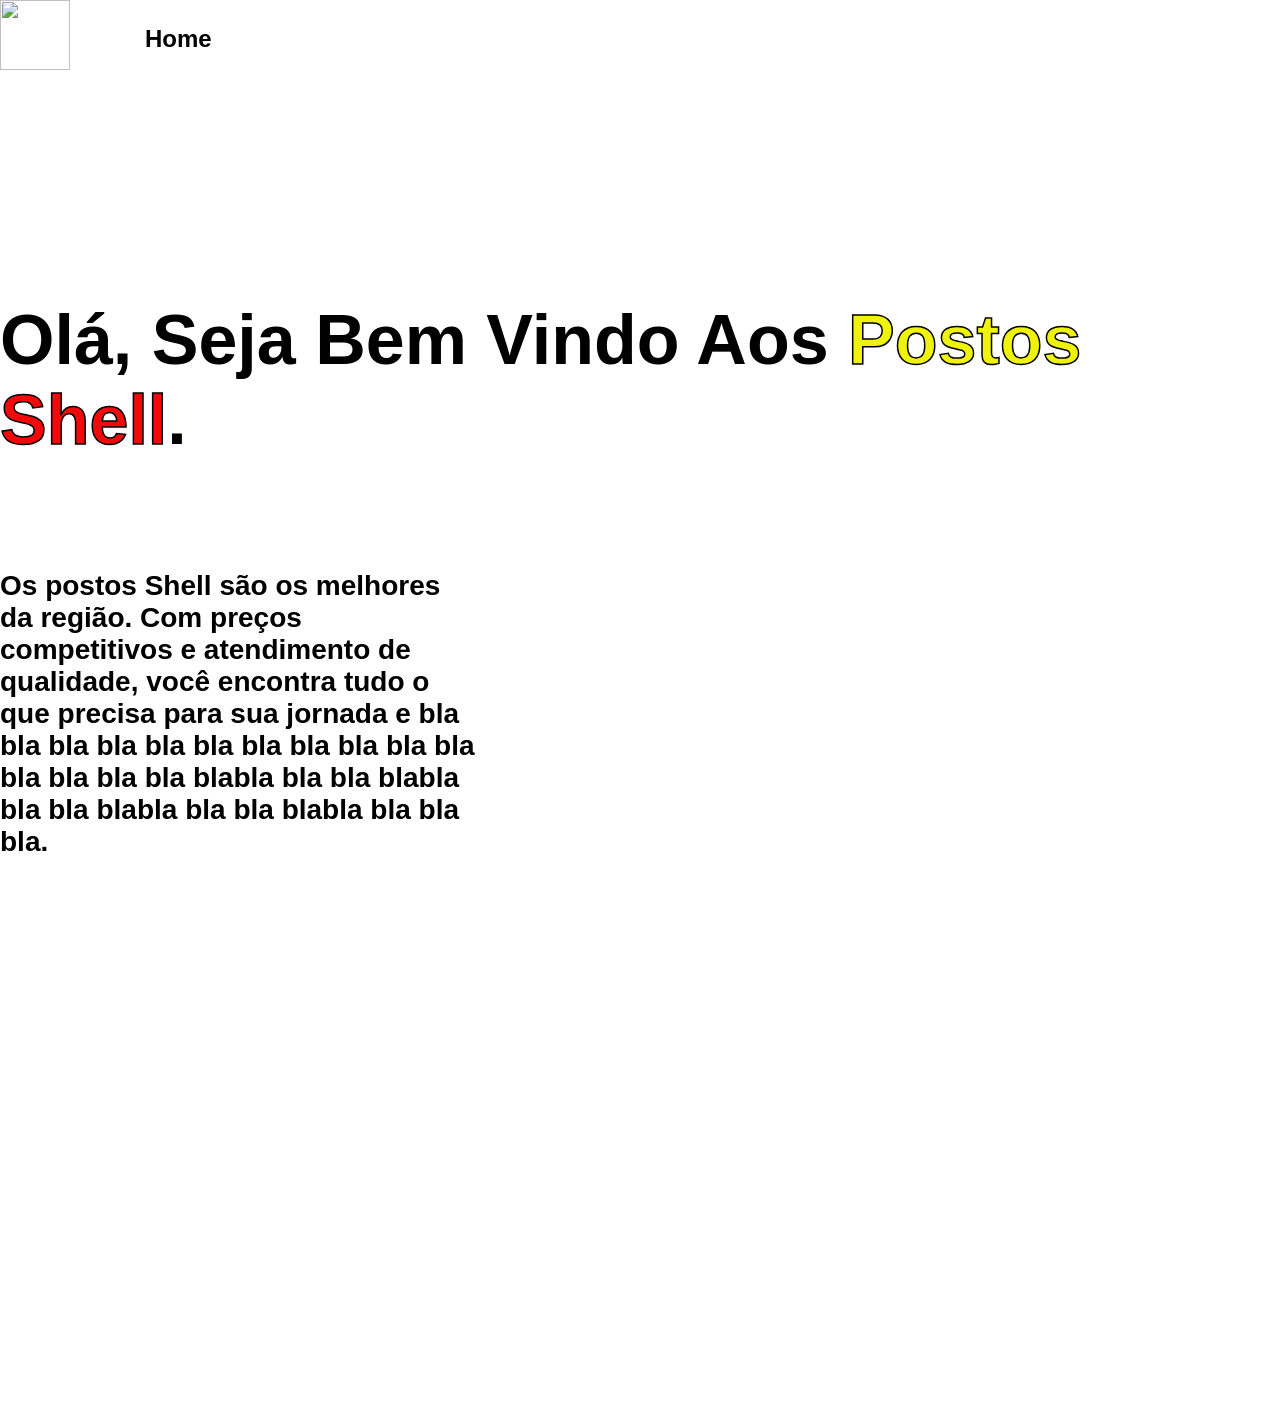
==== index.html @ 470a5497 "Posto Shell version 0.1" ====
<!DOCTYPE html>
<html lang="en">
<head>
    <meta charset="UTF-8">
    <meta name="viewport" content="width=device-width, initial-scale=1.0">
    <title>Testinho</title>
    <link rel="stylesheet" href="style.css">
</head>
<body>
    <div class="pai">
        <div class="filho1"><img src="https://logodownload.org/wp-content/uploads/2014/07/shell-logo-0.png" alt=""></div>
        <div class="filho2"><h2 class="um">Home</h2></div>
    </div>
    
   <div class="titulo"><h1>Olá, Seja Bem Vindo Aos <span class="posto">Postos</span> <span class="shell">Shell</span>.</h1></div>

    <div class="texto"></div><h2 class="dois">Os postos Shell são os melhores da região. Com preços competitivos e atendimento de qualidade, você encontra tudo o que precisa para sua jornada e bla bla bla bla bla bla bla bla bla bla bla bla bla bla bla blabla bla bla blabla bla bla blabla bla bla blabla bla bla bla.</h2>
</body>
</html>
---- style.css ----
@import url('https://googleapis.com');

body {
  font-family: 'Poppins', sans-serif;
  margin: 0;
  min-height: 100vh;
}

.posto{
    color: rgb(239, 243, 9);
    -webkit-text-stroke: 1.5px black;
}
.shell{
    color: rgb(243, 9, 9);
    -webkit-text-stroke: 1.5px black;
}

div.pai{
    display: flex;
    flex-direction: row;
    justify-content: left;
    align-items: left;
}
img{
    padding: 0px;
    margin: 0px;
    width: 70px;
    height: 70px;
}
h2.um {
    padding: 15px;
    margin: 10px;
    margin-left: 60px;
    background-color: transparent;
    color: black;
}
div.titulo{
    display: flex;
    flex-direction: row;
    justify-content: center;
    align-items: center;
    font-size: 35px;
    margin-top: 175px;
}
.texto{
    position: relative;
  width: 100%;
  height: 100vh;
    
}
h2.dois{
    font-size: 28px;
    position: absolute;
  top: 570px;
  right: 800px;
  margin: 0;
}
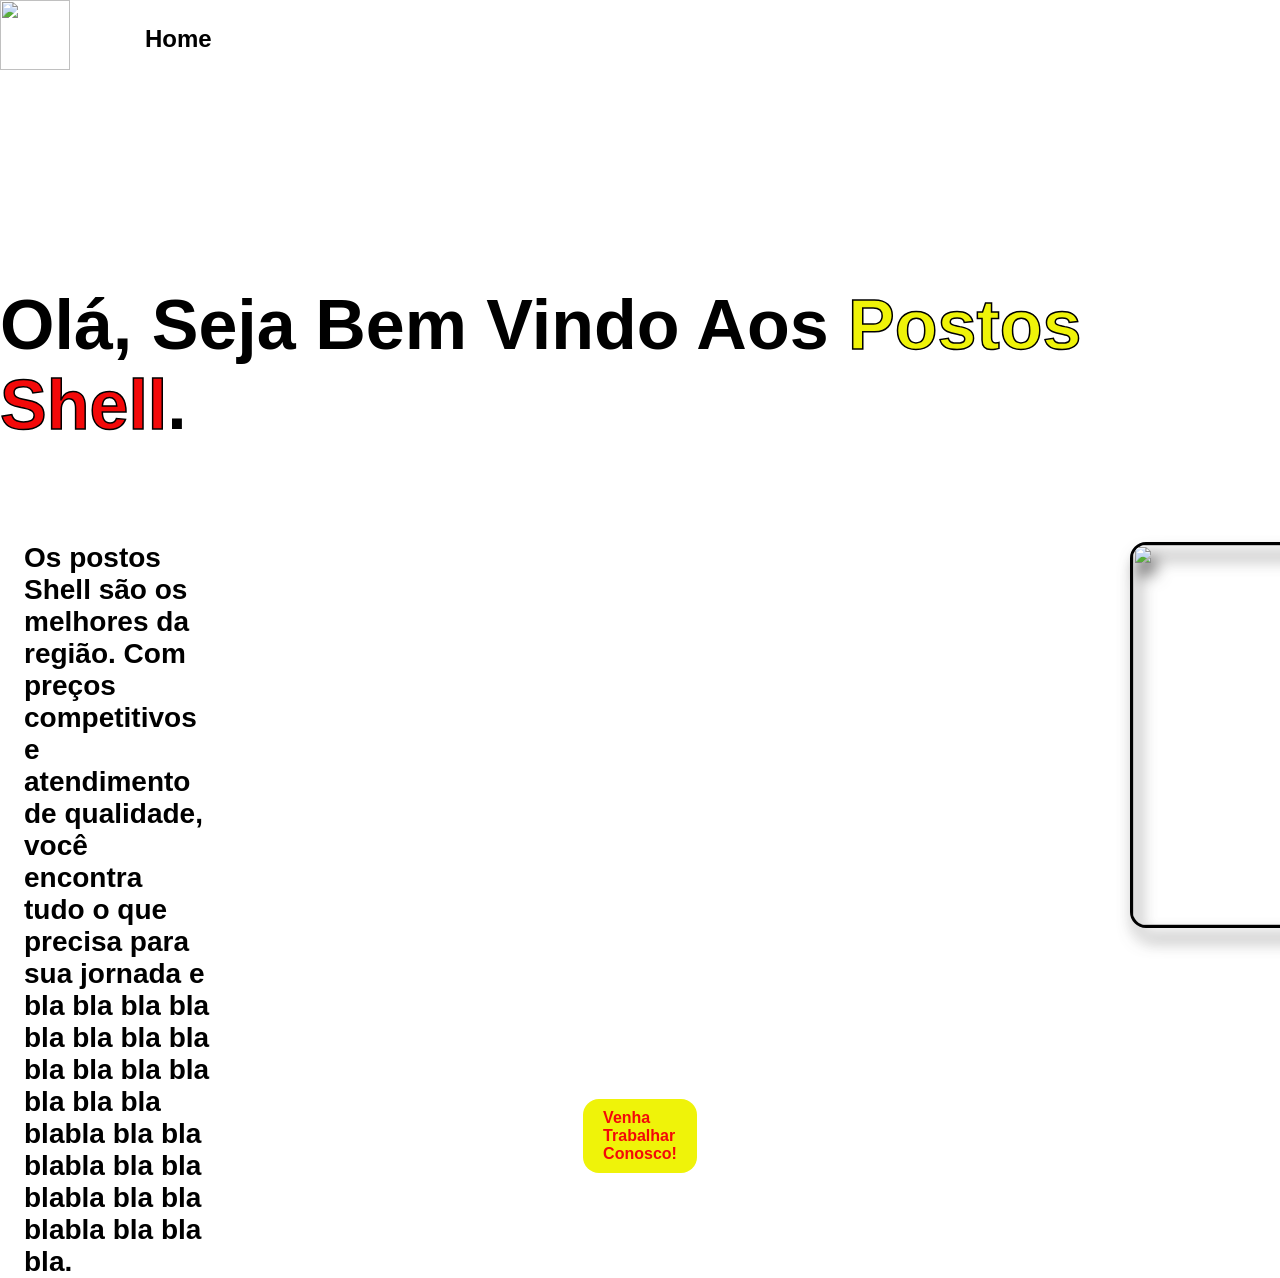
==== commit 1feed5a2: "posto Shell version 0.2" ====
--- a/index.html
+++ b/index.html
@@ -14,6 +14,13 @@
     
    <div class="titulo"><h1>Olá, Seja Bem Vindo Aos <span class="posto">Postos</span> <span class="shell">Shell</span>.</h1></div>
 
-    <div class="texto"></div><h2 class="dois">Os postos Shell são os melhores da região. Com preços competitivos e atendimento de qualidade, você encontra tudo o que precisa para sua jornada e bla bla bla bla bla bla bla bla bla bla bla bla bla bla bla blabla bla bla blabla bla bla blabla bla bla blabla bla bla bla.</h2>
+    <div class="texto">
+        <img class="dois" src="https://omecanico.com.br/wp-content/uploads/2019/03/Shell.jpg" alt="">
+        <h2 class="dois">Os postos Shell são os melhores da região. Com preços competitivos e atendimento de qualidade, você encontra tudo o que precisa para sua jornada e bla bla bla bla bla bla bla bla bla bla bla bla bla bla bla blabla bla bla blabla bla bla blabla bla bla blabla bla bla bla.</h2>
+    </div>
+
+    <div class="botao"><a href="https://shell.wd3.myworkdayjobs.com/pt-BR/shellcareers?locationCountry=1a29bb1357b240ab99a2fa755cc87c0e">Venha Trabalhar Conosco!</a></div>
+
+
 </body>
 </html>
--- a/style.css
+++ b/style.css
@@ -40,18 +40,64 @@
     justify-content: center;
     align-items: center;
     font-size: 35px;
-    margin-top: 175px;
+    margin-top: 160px;
 }
 .texto{
     position: relative;
   width: 100%;
-  height: 100vh;
+  height: auto;
     
 }
 h2.dois{
     font-size: 28px;
     position: absolute;
-  top: 570px;
-  right: 800px;
+  top: 50px;
+  right: 1070px;
+  left: 24px;
   margin: 0;
+}
+div.texto.imgdois{
+  
+   display: flex;
+    justify-content: flex-end;
+    align-items: flex-start;
+    
+}
+img.dois{
+    margin-left: 1130px;
+    margin-top: 50px;
+    width: 626px;
+    height: 380px;
+    filter: drop-shadow(5px 12px 8px rgba(43, 42, 42, 0.774));
+    border: 3px solid black;
+    border-radius: 16px;
+}
+a{
+    text-decoration: none;
+    display: inline-block;
+    background-color: rgb(239, 243, 9);
+    padding: 10px 20px;
+     margin-top: 150px;
+     margin-block-end: 70px;
+    margin-left: 800px;
+    margin-right: 800px;
+    border-radius: 16px;
+    color: rgb(243, 9, 9);
+    font-weight: bold;
+     display: flex;
+    justify-content: center;
+    align-items: center;
+}
+a:hover{
+    background-color: rgb(243, 9, 9);
+    color: rgb(239, 243, 9);
+    transition: 0.5s;
+    transform: scale(1.1);
+}
+
+div.botao{
+    display: flex;
+    justify-content: center;
+    align-items: center;
+    margin-top: 20px;
 }
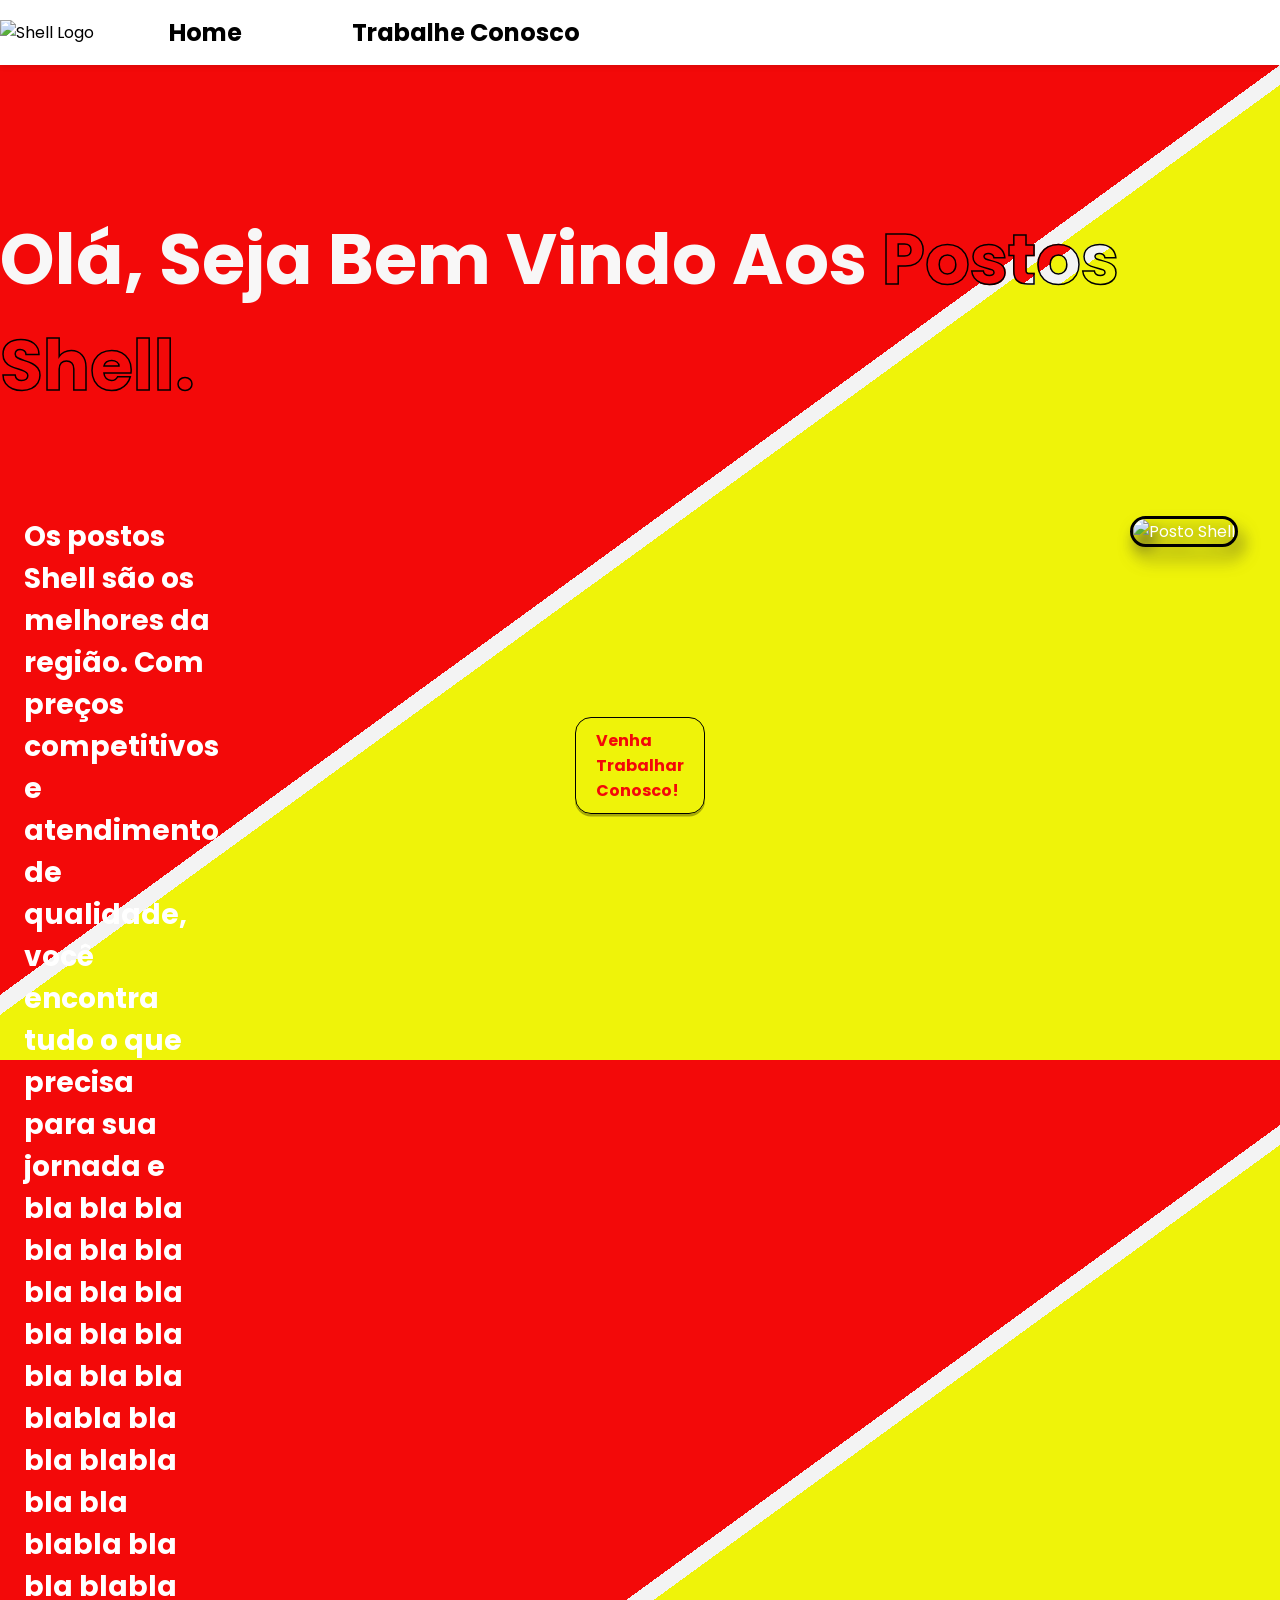
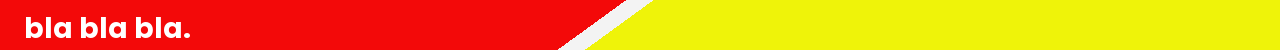
==== commit 8ae67875: "posto shell version 0.3" ====
--- a/index.html
+++ b/index.html
@@ -1,5 +1,5 @@
 <!DOCTYPE html>
-<html lang="en">
+<html lang="pt-BR">
 <head>
     <meta charset="UTF-8">
     <meta name="viewport" content="width=device-width, initial-scale=1.0">
@@ -7,20 +7,31 @@
     <link rel="stylesheet" href="style.css">
 </head>
 <body>
-    <div class="pai">
-        <div class="filho1"><img src="https://logodownload.org/wp-content/uploads/2014/07/shell-logo-0.png" alt=""></div>
-        <div class="filho2"><h2 class="um">Home</h2></div>
+    <header>
+        <div class="pai">
+            <div class="filho1">
+                <img src="https://logodownload.org/wp-content/uploads/2014/07/shell-logo-0.png" alt="Shell Logo">
+            </div>
+            <div class="filho2">
+                <h2 class="um">Home</h2>
+            </div>
+            <h2 class="trabalhe">
+                <a href="#meu-btn">Trabalhe Conosco</a>
+            </h2>
+        </div>
+    </header>
+    
+    <div class="titulo">
+        <h1>Olá, Seja Bem Vindo Aos <span class="posto">Postos</span> <span class="shell">Shell.</span></h1>
     </div>
-    
-   <div class="titulo"><h1>Olá, Seja Bem Vindo Aos <span class="posto">Postos</span> <span class="shell">Shell</span>.</h1></div>
 
     <div class="texto">
-        <img class="dois" src="https://omecanico.com.br/wp-content/uploads/2019/03/Shell.jpg" alt="">
+        <img class="dois" src="https://omecanico.com.br/wp-content/uploads/2019/03/Shell.jpg" alt="Posto Shell">
         <h2 class="dois">Os postos Shell são os melhores da região. Com preços competitivos e atendimento de qualidade, você encontra tudo o que precisa para sua jornada e bla bla bla bla bla bla bla bla bla bla bla bla bla bla bla blabla bla bla blabla bla bla blabla bla bla blabla bla bla bla.</h2>
     </div>
 
-    <div class="botao"><a href="https://shell.wd3.myworkdayjobs.com/pt-BR/shellcareers?locationCountry=1a29bb1357b240ab99a2fa755cc87c0e">Venha Trabalhar Conosco!</a></div>
-
-
+    <div id="meu-btn" class="botao">
+        <a href="https://shell.wd3.myworkdayjobs.com/pt-BR/shellcareers?locationCountry=1a29bb1357b240ab99a2fa755cc87c0e" class="btn-amarelo">Venha Trabalhar Conosco!</a>
+    </div>
 </body>
 </html>
--- a/style.css
+++ b/style.css
@@ -1,69 +1,106 @@
-@import url('https://googleapis.com');
+@import url('https://fonts.googleapis.com/css2?family=Poppins:wght@400;700&display=swap');
+
+html {
+  scroll-behavior: smooth;
+}
 
 body {
+    background: linear-gradient(144deg, #f30909 50%, rgb(243, 243, 243) 50%, rgb(243, 243, 243) 51%, #eff309 51%);
   font-family: 'Poppins', sans-serif;
   margin: 0;
   min-height: 100vh;
 }
 
-.posto{
-    color: rgb(239, 243, 9);
+.posto {
+    background: linear-gradient(144deg, #f30909 65%, rgb(243, 243, 243) 65%, rgb(243, 243, 243) 75%, #eff309 75%);
+    -webkit-background-clip: text;
+    background-clip: text;
+    -webkit-text-fill-color: transparent; 
+    -webkit-text-stroke: 1.5px black;
+    font-weight: bold;
     -webkit-text-stroke: 1.5px black;
 }
-.shell{
+
+.shell {
     color: rgb(243, 9, 9);
     -webkit-text-stroke: 1.5px black;
 }
 
-div.pai{
+div.pai {
+    position: fixed;
+    top: 0px;
+    left: 0px;
+    width: 100%;
+    background-color: white;
+    z-index: 1000;
     display: flex;
     flex-direction: row;
-    justify-content: left;
-    align-items: left;
+    justify-content: flex-start;
+    align-items: center;
+    box-shadow: 0 2px 5px rgba(0,0,0,0.1);
 }
-img{
+
+img {
     padding: 0px;
     margin: 0px;
     width: 70px;
     height: 70px;
 }
+
 h2.um {
     padding: 15px;
-    margin: 10px;
-    margin-left: 60px;
+    margin: 0px 0px 0px 60px;
     background-color: transparent;
     color: black;
 }
-div.titulo{
+
+h2.trabalhe {
+    padding: 15px;
+    margin: 0px 0px 0px 80px;
+    background-color: transparent;
+}
+
+h2.trabalhe a {
+    color: black;
+    text-decoration: none;
+}
+
+div.titulo {
     display: flex;
     flex-direction: row;
     justify-content: center;
     align-items: center;
     font-size: 35px;
     margin-top: 160px;
-}
-.texto{
-    position: relative;
-  width: 100%;
-  height: auto;
     
 }
-h2.dois{
+h1{
+    color: rgb(248, 247, 247);
+}
+
+.texto {
+    color: white;
+    position: relative;
+    width: 100%;
+    height: auto;
+}
+
+h2.dois {
     font-size: 28px;
     position: absolute;
-  top: 50px;
-  right: 1070px;
-  left: 24px;
-  margin: 0;
+    top: 50px;
+    right: 1070px;
+    left: 24px;
+    margin: 0;
 }
-div.texto.imgdois{
-  
-   display: flex;
+
+div.texto.imgdois {
+    display: flex;
     justify-content: flex-end;
     align-items: flex-start;
-    
 }
-img.dois{
+
+img.dois {
     margin-left: 1130px;
     margin-top: 50px;
     width: 626px;
@@ -72,32 +109,38 @@
     border: 3px solid black;
     border-radius: 16px;
 }
-a{
+
+
+.btn-amarelo {
     text-decoration: none;
     display: inline-block;
-    background-color: rgb(239, 243, 9);
+    background-color: transparent;
+    border: 1px solid rgb(0, 0, 0);
+    box-shadow: 0px 2.5px rgba(0, 0, 0, 0.308);
     padding: 10px 20px;
-     margin-top: 150px;
-     margin-block-end: 70px;
+    margin-top: 150px;
+    margin-block-end: 70px;
     margin-left: 800px;
     margin-right: 800px;
     border-radius: 16px;
     color: rgb(243, 9, 9);
     font-weight: bold;
-     display: flex;
+    display: flex;
     justify-content: center;
     align-items: center;
 }
-a:hover{
+
+.btn-amarelo:hover {
     background-color: rgb(243, 9, 9);
     color: rgb(239, 243, 9);
     transition: 0.5s;
     transform: scale(1.1);
 }
 
-div.botao{
+div.botao {
     display: flex;
     justify-content: center;
     align-items: center;
     margin-top: 20px;
-}+    scroll-margin-top: 120px; /* Margem para o topo fixo não tampar o botão */
+}
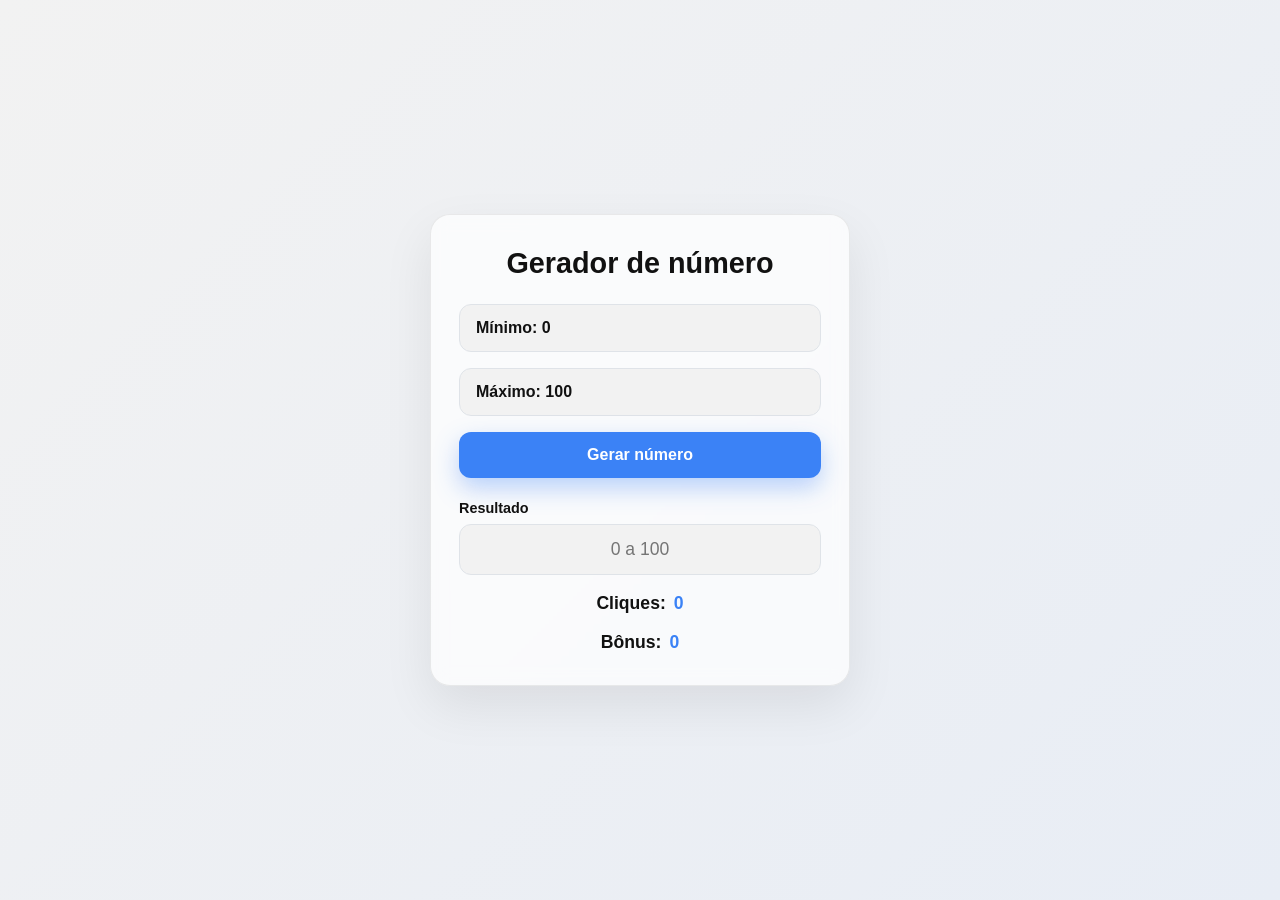
==== commit f9bd7277: "site rainbow" ====
--- a/index.html
+++ b/index.html
@@ -3,35 +3,42 @@
 <head>
     <meta charset="UTF-8">
     <meta name="viewport" content="width=device-width, initial-scale=1.0">
-    <title>Testinho</title>
+    <title>Gerador Aleatório</title>
     <link rel="stylesheet" href="style.css">
 </head>
 <body>
-    <header>
-        <div class="pai">
-            <div class="filho1">
-                <img src="https://logodownload.org/wp-content/uploads/2014/07/shell-logo-0.png" alt="Shell Logo">
-            </div>
-            <div class="filho2">
-                <h2 class="um">Home</h2>
-            </div>
-            <h2 class="trabalhe">
-                <a href="#meu-btn">Trabalhe Conosco</a>
-            </h2>
+    <main class="card">
+        <h1>Gerador de número</h1>
+
+        <div class="campo">
+            <span>Mínimo: 0</span>
         </div>
-    </header>
-    
-    <div class="titulo">
-        <h1>Olá, Seja Bem Vindo Aos <span class="posto">Postos</span> <span class="shell">Shell.</span></h1>
-    </div>
 
-    <div class="texto">
-        <img class="dois" src="https://omecanico.com.br/wp-content/uploads/2019/03/Shell.jpg" alt="Posto Shell">
-        <h2 class="dois">Os postos Shell são os melhores da região. Com preços competitivos e atendimento de qualidade, você encontra tudo o que precisa para sua jornada e bla bla bla bla bla bla bla bla bla bla bla bla bla bla bla blabla bla bla blabla bla bla blabla bla bla blabla bla bla bla.</h2>
-    </div>
+        <div class="campo">
+            <span>Máximo: 100</span>
+        </div>
 
-    <div id="meu-btn" class="botao">
-        <a href="https://shell.wd3.myworkdayjobs.com/pt-BR/shellcareers?locationCountry=1a29bb1357b240ab99a2fa755cc87c0e" class="btn-amarelo">Venha Trabalhar Conosco!</a>
-    </div>
+        <button id="gerar" type="button">Gerar número</button>
+
+        <div class="resultado-box">
+            <label for="resultado">Resultado</label>
+            <input type="text" id="resultado" readonly placeholder="0 a 100">
+        </div>
+
+        <div class="contador-box">
+            <span>Cliques:</span>
+            <strong id="contador">0</strong>
+        </div>
+
+        <div class="bonus-box">
+            <span>Bônus:</span>
+            <strong id="bonus-score">0</strong>
+        </div>
+    </main>
+
+    <button id="bonus-button" class="bonus-button" type="button">+10</button>
+    <div id="plus-float" aria-live="polite">+1</div>
+
+    <script src="js.js"></script>
 </body>
 </html>
--- a/style.css
+++ b/style.css
@@ -1,146 +1,163 @@
-@import url('https://fonts.googleapis.com/css2?family=Poppins:wght@400;700&display=swap');
+:root {
+    --preto: #111111;
+    --branco-claro: #f2f2f2;
+    --azul: #3b82f6;
+    --cinza: #dfe3e8;
+}
 
-html {
-  scroll-behavior: smooth;
+* {
+    box-sizing: border-box;
+    margin: 0;
+    padding: 0;
+    font-family: Arial, Helvetica, sans-serif;
 }
 
 body {
-    background: linear-gradient(144deg, #f30909 50%, rgb(243, 243, 243) 50%, rgb(243, 243, 243) 51%, #eff309 51%);
-  font-family: 'Poppins', sans-serif;
-  margin: 0;
-  min-height: 100vh;
+    min-height: 100vh;
+    display: grid;
+    place-items: center;
+    background: linear-gradient(135deg, var(--branco-claro), #e8edf5);
+    color: var(--preto);
+    position: relative;
+    overflow: hidden;
+    transition: background 0.4s ease;
 }
 
-.posto {
-    background: linear-gradient(144deg, #f30909 65%, rgb(243, 243, 243) 65%, rgb(243, 243, 243) 75%, #eff309 75%);
-    -webkit-background-clip: text;
-    background-clip: text;
-    -webkit-text-fill-color: transparent; 
-    -webkit-text-stroke: 1.5px black;
-    font-weight: bold;
-    -webkit-text-stroke: 1.5px black;
+body.rgb-active {
+    background: linear-gradient(90deg, #ff0000, #ff7b00, #ffe600, #00ff66, #00d9ff, #3b82f6, #8a2be2, #ff008c);
+    background-size: 400% 400%;
+    animation: rgbShift 0.7s linear infinite;
 }
 
-.shell {
-    color: rgb(243, 9, 9);
-    -webkit-text-stroke: 1.5px black;
+@keyframes rgbShift {
+    0% { background-position: 0% 50%; }
+    100% { background-position: 100% 50%; }
 }
 
-div.pai {
-    position: fixed;
-    top: 0px;
-    left: 0px;
-    width: 100%;
-    background-color: white;
-    z-index: 1000;
-    display: flex;
-    flex-direction: row;
-    justify-content: flex-start;
-    align-items: center;
-    box-shadow: 0 2px 5px rgba(0,0,0,0.1);
+.card {
+    width: min(420px, 90vw);
+    background: rgba(255, 255, 255, 0.7);
+    border: 1px solid rgba(17, 17, 17, 0.08);
+    border-radius: 20px;
+    padding: 32px 28px;
+    box-shadow: 0 20px 50px rgba(17, 17, 17, 0.08);
+    backdrop-filter: blur(8px);
 }
 
-img {
-    padding: 0px;
-    margin: 0px;
-    width: 70px;
-    height: 70px;
+h1 {
+    font-size: 1.8rem;
+    margin-bottom: 24px;
+    text-align: center;
+    color: var(--preto);
 }
 
-h2.um {
-    padding: 15px;
-    margin: 0px 0px 0px 60px;
-    background-color: transparent;
-    color: black;
+.campo {
+    background: var(--branco-claro);
+    border: 1px solid var(--cinza);
+    border-radius: 12px;
+    padding: 14px 16px;
+    margin-bottom: 16px;
+    font-weight: 600;
 }
 
-h2.trabalhe {
-    padding: 15px;
-    margin: 0px 0px 0px 80px;
-    background-color: transparent;
+button {
+    width: 100%;
+    background: var(--azul);
+    color: white;
+    border: none;
+    border-radius: 12px;
+    padding: 14px 18px;
+    font-size: 1rem;
+    font-weight: 700;
+    cursor: pointer;
+    transition: transform 0.2s ease, box-shadow 0.2s ease;
+    box-shadow: 0 10px 24px rgba(59, 130, 246, 0.35);
 }
 
-h2.trabalhe a {
-    color: black;
-    text-decoration: none;
+button:hover {
+    transform: translateY(-2px);
 }
 
-div.titulo {
+.resultado-box {
+    margin-top: 22px;
     display: flex;
-    flex-direction: row;
-    justify-content: center;
-    align-items: center;
-    font-size: 35px;
-    margin-top: 160px;
-    
-}
-h1{
-    color: rgb(248, 247, 247);
+    flex-direction: column;
+    gap: 8px;
 }
 
-.texto {
-    color: white;
-    position: relative;
-    width: 100%;
-    height: auto;
+.resultado-box label {
+    font-size: 0.9rem;
+    font-weight: 700;
+    color: var(--preto);
 }
 
-h2.dois {
-    font-size: 28px;
-    position: absolute;
-    top: 50px;
-    right: 1070px;
-    left: 24px;
-    margin: 0;
+.resultado-box input {
+    width: 100%;
+    border: 1px solid var(--cinza);
+    background: var(--branco-claro);
+    border-radius: 12px;
+    padding: 14px 16px;
+    font-size: 1.1rem;
+    color: var(--preto);
+    text-align: center;
+    outline: none;
 }
 
-div.texto.imgdois {
-    display: flex;
-    justify-content: flex-end;
-    align-items: flex-start;
+.resultado-box input:focus {
+    border-color: var(--azul);
+    box-shadow: 0 0 0 3px rgba(59, 130, 246, 0.15);
 }
 
-img.dois {
-    margin-left: 1130px;
-    margin-top: 50px;
-    width: 626px;
-    height: 380px;
-    filter: drop-shadow(5px 12px 8px rgba(43, 42, 42, 0.774));
-    border: 3px solid black;
-    border-radius: 16px;
+.contador-box,
+.bonus-box {
+    margin-top: 18px;
+    display: flex;
+    justify-content: center;
+    gap: 8px;
+    font-size: 1.1rem;
+    font-weight: 700;
 }
 
-
-.btn-amarelo {
-    text-decoration: none;
-    display: inline-block;
-    background-color: transparent;
-    border: 1px solid rgb(0, 0, 0);
-    box-shadow: 0px 2.5px rgba(0, 0, 0, 0.308);
-    padding: 10px 20px;
-    margin-top: 150px;
-    margin-block-end: 70px;
-    margin-left: 800px;
-    margin-right: 800px;
-    border-radius: 16px;
-    color: rgb(243, 9, 9);
-    font-weight: bold;
-    display: flex;
-    justify-content: center;
-    align-items: center;
+#contador,
+#bonus-score {
+    color: var(--azul);
 }
 
-.btn-amarelo:hover {
-    background-color: rgb(243, 9, 9);
-    color: rgb(239, 243, 9);
-    transition: 0.5s;
-    transform: scale(1.1);
+.bonus-button {
+    position: fixed;
+    left: 50%;
+    top: 50%;
+    width: 90px;
+    height: 90px;
+    border-radius: 50%;
+    background: linear-gradient(135deg, #00d9ff, #3b82f6);
+    color: #fff;
+    font-size: 1.1rem;
+    font-weight: 800;
+    box-shadow: 0 12px 25px rgba(59, 130, 246, 0.45);
+    display: none;
+    opacity: 0;
+    z-index: 999;
+    transform: scale(0.8);
+    transition: opacity 0.25s ease, transform 0.25s ease;
+    animation: pulse 1s ease-in-out infinite alternate;
 }
 
-div.botao {
-    display: flex;
-    justify-content: center;
-    align-items: center;
-    margin-top: 20px;
-    scroll-margin-top: 120px; /* Margem para o topo fixo não tampar o botão */
+@keyframes pulse {
+    from { transform: scale(1); }
+    to { transform: scale(1.08); }
 }
+
+#plus-float {
+    position: fixed;
+    left: 0;
+    top: 0;
+    transform: translate(-50%, -50%);
+    font-weight: 700;
+    font-size: 1.2rem;
+    pointer-events: none;
+    opacity: 0;
+    z-index: 999;
+    transition: opacity 0.15s ease, transform 0.35s ease;
+    user-select: none;
+}
